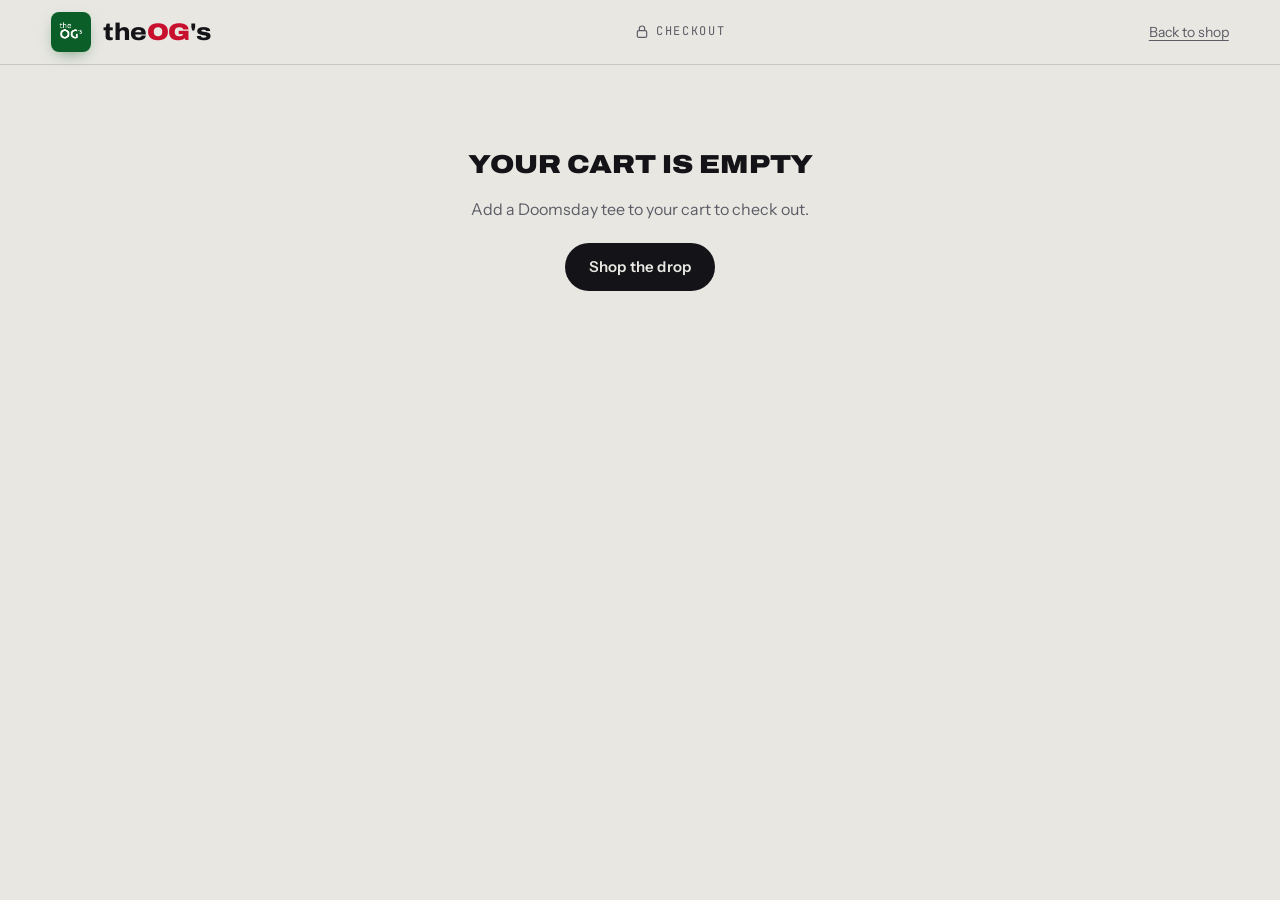
==== checkout.html @ 564b3a35 "Add cart, checkout and order confirmation for the Doomsday drop Customers can add tees to a cart, th" ====
<!doctype html>
<html lang="en">
<head>
  <meta charset="utf-8">
  <meta name="viewport" content="width=device-width, initial-scale=1, viewport-fit=cover">
  <title>Checkout · theOG's</title>
  <meta name="robots" content="noindex">
  <meta name="theme-color" content="#0B5E27">
  <link rel="icon" href="assets/favicon.png" type="image/png">
  <link rel="apple-touch-icon" href="assets/apple-touch-icon.png">
  <link rel="preconnect" href="https://fonts.googleapis.com">
  <link rel="preconnect" href="https://fonts.gstatic.com" crossorigin>
  <link rel="stylesheet" href="https://fonts.googleapis.com/css2?family=Archivo:wdth,wght@62..125,400..900&family=Instrument+Sans:wght@400;500;600&family=JetBrains+Mono:wght@400;500&display=swap">
  <link rel="stylesheet" href="css/styles.css">
</head>
<body class="co-page">
  <header class="nav scrolled">
    <div class="nav__inner">
      <a href="index.html" class="logo" aria-label="theOG's home">
        <img src="assets/logo-green.png" alt="" width="44" height="44">
        <span class="logo__word">the<b>OG</b>'s</span>
      </a>
      <p class="co-secure mono">
        <svg viewBox="0 0 24 24" aria-hidden="true"><rect x="5" y="10" width="14" height="10" rx="2"/><path d="M8 10V7a4 4 0 0 1 8 0v3"/></svg>
        Checkout
      </p>
      <a class="link co-back" href="index.html#cart">Back to shop</a>
    </div>
  </header>

  <main class="checkout" id="checkout">
    <div class="co__main">
      <ol class="steps mono" aria-label="Checkout steps">
        <li data-step="details" aria-current="step"><span>1</span>Details</li>
        <li data-step="review"><span>2</span>Review</li>
        <li data-step="pay"><span>3</span>Payment</li>
      </ol>

      <!-- Step 1: contact and delivery address -->
      <form class="co__step" id="stepDetails" novalidate>
        <fieldset class="co__box">
          <legend>Contact</legend>
          <div class="grid2">
            <div class="field span2">
              <label for="fName">Full name</label>
              <input id="fName" name="name" autocomplete="name" required maxlength="60">
              <small class="err"></small>
            </div>
            <div class="field">
              <label for="fMobile">Mobile number</label>
              <div class="prefix"><span>+91</span><input id="fMobile" name="mobile" type="tel" inputmode="numeric" autocomplete="tel-national" placeholder="98765 43210" required maxlength="16"></div>
              <small class="err"></small>
              <small class="hintline">We'll confirm your order on WhatsApp at this number.</small>
            </div>
            <div class="field">
              <label for="fEmail">Email <span class="opt">optional</span></label>
              <input id="fEmail" name="email" type="email" autocomplete="email" maxlength="80">
              <small class="err"></small>
            </div>
          </div>
        </fieldset>

        <fieldset class="co__box">
          <legend>Delivery address</legend>
          <p class="co__zone mono">We deliver to Andhra Pradesh, Telangana, Karnataka, Tamil Nadu, Kerala and Puducherry.</p>
          <div class="grid2">
            <div class="field">
              <label for="fPin">Pincode</label>
              <input id="fPin" name="pincode" inputmode="numeric" autocomplete="postal-code" required maxlength="6" placeholder="6 digits">
              <small class="err"></small>
            </div>
            <div class="field">
              <label for="fState">State</label>
              <select id="fState" name="state" autocomplete="address-level1" required>
                <option value="">Choose your state</option>
              </select>
              <small class="err"></small>
            </div>
            <div class="field span2">
              <label for="fHouse">Flat, house no., building</label>
              <input id="fHouse" name="house" autocomplete="address-line1" required maxlength="100">
              <small class="err"></small>
            </div>
            <div class="field span2">
              <label for="fArea">Area, street, locality</label>
              <input id="fArea" name="area" autocomplete="address-line2" required maxlength="100">
              <small class="err"></small>
            </div>
            <div class="field">
              <label for="fLandmark">Landmark <span class="opt">optional</span></label>
              <input id="fLandmark" name="landmark" maxlength="80" placeholder="Near…">
              <small class="err"></small>
            </div>
            <div class="field">
              <label for="fCity">Town or city</label>
              <input id="fCity" name="city" autocomplete="address-level2" required maxlength="50">
              <small class="err"></small>
            </div>
          </div>
          <div class="choice-row" role="radiogroup" aria-label="Address type">
            <label class="chip"><input type="radio" name="type" value="Home" checked><span>Home</span></label>
            <label class="chip"><input type="radio" name="type" value="Work"><span>Work</span></label>
          </div>
          <label class="check"><input type="checkbox" id="fRemember" checked> Save these details on this device for next time</label>
        </fieldset>

        <button class="btn btn--solid btn--block co__next" type="submit">Continue to review</button>
      </form>

      <!-- Step 2: review -->
      <section class="co__step" id="stepReview" hidden aria-labelledby="reviewTitle">
        <div class="co__box">
          <div class="co__boxhead"><h2 id="reviewTitle" class="co__h">Deliver to</h2><button class="link" data-goto="details">Edit</button></div>
          <div id="reviewAddress" class="addr"></div>
        </div>
        <div class="co__box">
          <div class="co__boxhead"><h2 class="co__h">Items</h2><a class="link" href="index.html#cart">Edit cart</a></div>
          <ul class="lines lines--review" id="reviewItems"></ul>
          <p class="co__eta mono">Ships in 3 to 5 working days. We'll share tracking on WhatsApp.</p>
        </div>
        <button class="btn btn--solid btn--block co__next" data-goto="pay">Continue to payment</button>
      </section>

      <!-- Step 3: payment and confirm -->
      <section class="co__step" id="stepPay" hidden aria-labelledby="payTitle">
        <div class="co__box">
          <h2 id="payTitle" class="co__h">Payment</h2>
          <div class="paybox" id="payBox"></div>
        </div>
        <p class="err co__payerr" id="payErr" role="alert"></p>
        <button class="btn btn--solid btn--block co__next co__confirm" id="confirmBtn"></button>
        <p class="co__fine">By placing this order you agree to pay the total shown. Questions? <a data-wa="Hi theOG's! I have a question about my order." href="https://wa.me/918897004533" target="_blank" rel="noopener">Ask us on WhatsApp</a>.</p>
      </section>

      <!-- Done -->
      <section class="co__step co__done" id="stepDone" hidden aria-labelledby="doneTitle" tabindex="-1"></section>

      <!-- Empty cart -->
      <section class="co__step co__empty" id="stepEmpty" hidden>
        <p class="empty__title">Your cart is empty</p>
        <p class="muted">Add a Doomsday tee to your cart to check out.</p>
        <a class="btn btn--solid" href="index.html#drop">Shop the drop</a>
      </section>
    </div>

    <aside class="co__summary" id="summary" aria-label="Order summary">
      <button class="co__sumtoggle" id="sumToggle" aria-expanded="false" aria-controls="sumBody">
        <span>Order summary</span><b id="sumTotalMini"></b>
      </button>
      <div class="co__sumbody" id="sumBody">
        <ul class="lines lines--mini" id="sumItems"></ul>
        <dl class="sum" id="sumTotals"></dl>
      </div>
    </aside>
  </main>

  <div class="toast" id="toast" role="status" aria-live="polite"></div>

  <script src="js/data.js"></script>
  <script src="js/store.js"></script>
  <script src="js/checkout.js"></script>
</body>
</html>
---- css/styles.css ----
/* theOG's — layout: concrete-grey studio wall, expanded heavy type, Doom green (from the Doomsday prints) as the one accent; the wordmark's OG turns from blue to green as you scroll. */
:root {
  --bg: #E8E7E2;
  --surface: #F4F3EF;
  --tile: #DCDBD5;
  --fg: #141418;
  --muted: #5C5D66;
  --line: rgba(20, 20, 24, .14);
  --accent: #0B5E27;
  --accent-ink: #FFFFFF;
  --brand: #0B5E27;
  --brand-deep: #063F19;
  --bone: #E6E1D6;
  --ink: #141418;
  --og-red: #C8102E;
  --danger: #B3261E;
  --ok: #1D7A45;
  --scrim: rgba(12, 12, 16, .45);

  --f-display: "Archivo", "Arial Black", "Helvetica Neue", Arial, sans-serif;
  --f-body: "Instrument Sans", "Helvetica Neue", Arial, system-ui, sans-serif;
  --f-mono: "JetBrains Mono", ui-monospace, SFMono-Regular, Menlo, Consolas, monospace;

  --gutter: clamp(16px, 4vw, 56px);
  --max: 1360px;
  --radius: 4px;
  --ease: cubic-bezier(.2, .7, .1, 1);
  --nav-h: 64px;
  color-scheme: light;
}
@media (prefers-color-scheme: dark) {
  :root:not([data-theme="light"]) {
    --bg: #111114; --surface: #19191E; --tile: #202027; --fg: #ECEBE6; --muted: #9D9DA7;
    --line: rgba(236, 235, 230, .14); --accent: #3FC36B; --accent-ink: #04140A; --og-red: #FF4D5E;
    --danger: #FF8A80; --ok: #6FD39A; --scrim: rgba(0, 0, 0, .6); color-scheme: dark;
  }
}
:root[data-theme="dark"] {
  --bg: #111114; --surface: #19191E; --tile: #202027; --fg: #ECEBE6; --muted: #9D9DA7;
  --line: rgba(236, 235, 230, .14); --accent: #3FC36B; --accent-ink: #04140A; --og-red: #FF4D5E;
  --danger: #FF8A80; --ok: #6FD39A; --scrim: rgba(0, 0, 0, .6); color-scheme: dark;
}

*, *::before, *::after { box-sizing: border-box; }
[hidden] { display: none !important; }
html { scroll-behavior: smooth; scroll-padding-top: calc(var(--nav-h) + 16px); -webkit-text-size-adjust: 100%; }
body {
  margin: 0; background: var(--bg); color: var(--fg);
  font: 400 16px/1.6 var(--f-body); overflow-x: hidden;
  -webkit-font-smoothing: antialiased;
  transition: background-color .4s var(--ease), color .4s var(--ease);
}
body.locked { overflow: hidden; }
img, svg { max-width: 100%; display: block; }
a { color: inherit; }
button, input, select, textarea { font: inherit; color: inherit; }
button { cursor: pointer; background: none; border: 0; padding: 0; }
h1, h2, h3 { text-wrap: balance; margin: 0; }
p { margin: 0; }
:focus-visible { outline: 2px solid var(--accent); outline-offset: 3px; }
.sr { position: absolute; width: 1px; height: 1px; overflow: hidden; clip: rect(0 0 0 0); white-space: nowrap; }
.mono { font-family: var(--f-mono); font-size: 12px; letter-spacing: .02em; }
.eyebrow { text-transform: uppercase; letter-spacing: .14em; color: var(--muted); }
.muted { color: var(--muted); }
.skip { position: absolute; left: 16px; top: -60px; z-index: 100; background: var(--accent); color: var(--accent-ink); padding: 8px 14px; border-radius: var(--radius); }
.skip:focus { top: 12px; }

/* Buttons */
.btn {
  display: inline-flex; align-items: center; justify-content: center; gap: 8px;
  min-height: 48px; padding: 0 24px; border-radius: 999px; text-decoration: none;
  font-weight: 600; font-size: 15px; letter-spacing: .01em; position: relative; overflow: hidden;
  transition: transform .25s var(--ease), background-color .25s, color .25s, border-color .25s;
}
.btn:active { transform: scale(.97); }
.btn--solid { background: var(--fg); color: var(--bg); }
.btn--solid:hover { background: var(--accent); color: var(--accent-ink); }
.btn--ghost { border: 1.5px solid var(--fg); }
.btn--ghost:hover { background: var(--fg); color: var(--bg); }
.btn--block { width: 100%; }
.btn--sm { min-height: 40px; padding: 0 18px; font-size: 14px; }
.btn svg { width: 18px; height: 18px; fill: none; stroke: currentColor; stroke-width: 1.8; stroke-linecap: round; stroke-linejoin: round; }
.btn[disabled] { opacity: .45; pointer-events: none; }
.link { text-decoration: underline; text-underline-offset: 3px; font-size: 14px; color: var(--muted); }
.link:hover { color: var(--fg); }
.icon-btn {
  width: 44px; height: 44px; border-radius: 50%; display: inline-grid; place-items: center; position: relative;
  transition: background-color .2s;
}
.icon-btn:hover { background: var(--line); }
.icon-btn svg { width: 22px; height: 22px; fill: none; stroke: currentColor; stroke-width: 1.7; stroke-linecap: round; stroke-linejoin: round; }
.count {
  position: absolute; top: 4px; right: 2px; min-width: 18px; height: 18px; padding: 0 5px; border-radius: 9px;
  background: var(--accent); color: var(--accent-ink); font: 600 11px/18px var(--f-body); text-align: center;
}
.count.bump { animation: bump .4s var(--ease); }
@keyframes bump { 40% { transform: scale(1.35); } }

/* Ticker */
.ticker { background: var(--fg); color: var(--bg); overflow: hidden; font: 500 12px/1 var(--f-mono); text-transform: uppercase; letter-spacing: .1em; }
.ticker__track { display: flex; width: max-content; animation: marquee 32s linear infinite; }
.ticker span { padding: 10px 28px; white-space: nowrap; }
.ticker span::before { content: "●"; margin-right: 28px; color: var(--accent); }
@keyframes marquee { to { transform: translateX(-50%); } }

/* Nav */
.nav {
  position: sticky; top: env(safe-area-inset-top, 0px); z-index: 40;
  background: color-mix(in srgb, var(--bg) 82%, transparent);
  backdrop-filter: saturate(1.4) blur(14px); -webkit-backdrop-filter: saturate(1.4) blur(14px);
  border-bottom: 1px solid transparent; transition: border-color .3s, transform .4s var(--ease);
}
.nav.scrolled { border-bottom-color: var(--line); }
.nav.hide { transform: translateY(-100%); }
.nav__inner { max-width: var(--max); margin: 0 auto; padding-inline: var(--gutter); height: var(--nav-h); display: flex; align-items: center; gap: 24px; }
.logo { display: inline-flex; align-items: center; gap: 12px; text-decoration: none; }
.logo img { width: 40px; height: 40px; border-radius: 8px; box-shadow: 0 6px 16px -6px rgba(11, 94, 39, .6); transition: transform .4s var(--ease); }
.logo:hover img { transform: rotate(-6deg) scale(1.05); }
.logo__word { font: 800 24px/1 var(--f-display); font-stretch: 112%; letter-spacing: -.02em; }
.logo__word b, .footer__big b {
  font-weight: 900; color: var(--og-red);
}
.nav__cta { margin-left: 8px; }
.nav__links { display: flex; gap: 32px; margin-left: auto; }
.nav__links a { text-decoration: none; font-weight: 500; font-size: 15px; position: relative; padding: 6px 0; }
.nav__links a::after { content: ""; position: absolute; left: 0; right: 0; bottom: 0; height: 1.5px; background: currentColor; transform: scaleX(0); transform-origin: right; transition: transform .35s var(--ease); }
.nav__links a:hover::after, .nav__links a.active::after { transform: scaleX(1); transform-origin: left; }
.nav__actions { display: flex; align-items: center; gap: 2px; margin-left: 16px; }
.burger { display: none; }
.burger span { position: absolute; width: 20px; height: 1.7px; background: currentColor; transition: transform .3s var(--ease); }
.burger span:first-child { transform: translateY(-4px); }
.burger span:last-child { transform: translateY(4px); }
.burger[aria-expanded="true"] span:first-child { transform: rotate(45deg); }
.burger[aria-expanded="true"] span:last-child { transform: rotate(-45deg); }

/* Sections */
.section { max-width: var(--max); margin: 0 auto; padding-inline: var(--gutter); padding-block: clamp(64px, 9vw, 128px); }
.section__head { display: flex; justify-content: space-between; align-items: flex-end; gap: 24px; flex-wrap: wrap; margin-bottom: 32px; }
.section__head .eyebrow { margin-bottom: 12px; }
h2 { font: 900 clamp(36px, 6vw, 76px)/.92 var(--f-display); font-stretch: 118%; letter-spacing: -.035em; text-transform: uppercase; }
.section__note { color: var(--muted); font-size: 14px; }

/* Hero */
.hero {
  max-width: var(--max); margin: 0 auto; padding-inline: var(--gutter); padding-block: clamp(40px, 6vw, 88px) clamp(48px, 6vw, 80px);
  display: grid; grid-template-columns: minmax(0, 1.15fr) minmax(0, .85fr); gap: clamp(24px, 4vw, 64px); align-items: center;
}
.hero__copy { min-width: 0; container-type: inline-size; }
.hero__title { font: 900 clamp(40px, 7vw, 112px)/.84 var(--f-display); font-stretch: 125%; letter-spacing: -.045em; text-transform: uppercase; margin: 20px 0 28px; }
.hero__title .line { display: block; overflow: hidden; padding-bottom: .04em; }
.hero__title .line > span { display: inline-block; animation: rise 1s var(--ease) both; }
.hero__title .line:nth-child(2) > span { animation-delay: .08s; }
.hero__title .line:nth-child(3) > span { animation-delay: .16s; }
.outline { color: transparent; -webkit-text-stroke: 2px var(--fg); }
@supports (font-size: 1cqi) { .hero__title { font-size: min(14.2cqi, 128px); } }
@keyframes rise { from { transform: translateY(105%); } }
.hero__lede { max-width: 46ch; font-size: clamp(16px, 1.4vw, 19px); color: var(--muted); }
.hero__cta { display: flex; flex-wrap: wrap; gap: 12px; margin-top: 28px; }
.hero__specs { display: flex; flex-wrap: wrap; gap: 12px 36px; margin: 40px 0 0; padding-top: 20px; border-top: 1px solid var(--line); }
.hero__specs dt { color: var(--muted); text-transform: uppercase; letter-spacing: .1em; font-size: 11px; }
.hero__specs dd { margin: 4px 0 0; font-size: 14px; color: var(--fg); }

.hero__stage { position: relative; aspect-ratio: 4 / 5; max-width: 100%; min-width: 0; }
.stage__disc { position: absolute; inset: 4% 6% 10%; border-radius: 50%; overflow: hidden; background: var(--brand); animation: disc 1.2s var(--ease) both; box-shadow: 0 40px 80px -30px rgba(11, 94, 39, .55); }
.stage__disc img { width: 100%; height: 100%; object-fit: cover; transform: scale(1.02) translateY(-6%); }
@keyframes disc { from { transform: scale(.6); opacity: 0; } }
.stage__item { position: absolute; transition: transform .6s var(--ease); }
.stage__item img { width: 100%; aspect-ratio: 3 / 4; object-fit: cover; border-radius: 10px; border: 3px solid var(--surface); box-shadow: 0 30px 50px -20px rgba(0, 0, 0, .45); }
.stage__item--a { width: 42%; left: -2%; bottom: 0; animation: float 7s ease-in-out infinite; z-index: 2; }
.stage__item--a img { rotate: -6deg; }
.stage__item--b { width: 38%; right: -2%; bottom: 7%; animation: float 8s ease-in-out -3s infinite; }
.stage__item--b img { rotate: 5deg; }
@keyframes float { 50% { translate: 0 -10px; } }
.stage__tag {
  position: absolute; right: 2%; top: 4%; background: var(--surface); color: var(--fg); padding: 10px 12px; line-height: 1.5;
  border: 1px solid var(--line); border-radius: var(--radius); transform: rotate(4deg); font-size: 11px;
}

/* Band */
.band { border-block: 1px solid var(--line); overflow: hidden; padding-block: 18px; }
.band__track { display: flex; align-items: center; gap: 36px; width: max-content; animation: marquee 28s linear infinite reverse; }
.band span { font: 900 clamp(28px, 4.4vw, 56px)/1 var(--f-display); font-stretch: 125%; text-transform: uppercase; letter-spacing: -.03em; white-space: nowrap; }
.band span:nth-of-type(even) { color: transparent; -webkit-text-stroke: 1.5px var(--fg); }
.band i { font-style: normal; color: var(--accent); font-size: 28px; }

/* The drop */
.releases { display: grid; grid-template-columns: repeat(2, minmax(0, 1fr)); gap: clamp(16px, 2vw, 28px); align-items: start; }
.release { display: grid; background: var(--surface); border-radius: 10px; overflow: hidden; border: 1px solid var(--line); min-width: 0; }
.release__stage { position: relative; aspect-ratio: 3 / 4; overflow: hidden; background: #1C1C1E; touch-action: pan-y; }
.release__slides img {
  position: absolute; inset: 0; width: 100%; height: 100%; object-fit: cover; object-position: center 50%;
  opacity: 0; transform: scale(1.03); transition: opacity .5s var(--ease), transform 1.2s var(--ease);
}
.release__slides img.is-on { opacity: 1; transform: none; }
.release__stage:hover .release__slides img.is-on { transform: scale(1.03); }
.release__badge {
  position: absolute; left: 14px; top: 14px; z-index: 2; padding: 7px 12px; border-radius: 999px;
  background: var(--brand); color: #FFFFFF; text-transform: uppercase; letter-spacing: .08em; font-size: 11px;
  box-shadow: 0 8px 20px -8px rgba(11, 94, 39, .8);
}
.release__arrow {
  position: absolute; top: 50%; z-index: 2; width: 42px; height: 42px; border-radius: 50%; display: grid; place-items: center;
  background: rgba(255, 255, 255, .85); color: #141418; translate: 0 -50%; opacity: 0; transition: opacity .25s, transform .25s var(--ease);
}
.release__arrow svg { width: 20px; height: 20px; fill: none; stroke: currentColor; stroke-width: 2; stroke-linecap: round; stroke-linejoin: round; }
.release__arrow--prev { left: 12px; }
.release__arrow--next { right: 12px; }
.release__stage:hover .release__arrow, .release__arrow:focus-visible { opacity: 1; }
.release__arrow:hover { transform: scale(1.08); }
.release__thumbs { position: absolute; left: 0; right: 0; bottom: 12px; z-index: 2; display: flex; justify-content: center; gap: 8px; padding-inline: 12px; }
.thumb {
  width: 46px; aspect-ratio: 3 / 4; border-radius: 6px; overflow: hidden; border: 2px solid rgba(255, 255, 255, .45);
  opacity: .75; transition: opacity .2s, border-color .2s, transform .2s var(--ease);
}
.thumb img { width: 100%; height: 100%; object-fit: cover; }
.thumb:hover { opacity: 1; transform: translateY(-2px); }
.thumb[aria-pressed="true"] { opacity: 1; border-color: #FFFFFF; }
.release__info { padding: clamp(20px, 2.4vw, 32px); display: grid; gap: 20px; align-content: start; min-width: 0; }
.release__eyebrow { color: var(--muted); text-transform: uppercase; letter-spacing: .12em; margin-bottom: 8px; }
.release__info h3 { font: 900 clamp(34px, 3.8vw, 52px)/.95 var(--f-display); font-stretch: 120%; text-transform: uppercase; letter-spacing: -.03em; }
.release__line { color: var(--muted); margin-top: 10px; max-width: 46ch; }
.price { display: flex; align-items: baseline; flex-wrap: wrap; gap: 6px 14px; }
.price__now { font: 900 clamp(34px, 3.4vw, 44px)/1 var(--f-display); font-stretch: 112%; color: var(--accent); font-variant-numeric: tabular-nums; }
.price__was { font-size: 20px; color: var(--muted); text-decoration-thickness: 2px; font-variant-numeric: tabular-nums; }
.price__off { padding: 4px 8px; border-radius: 4px; background: color-mix(in srgb, var(--accent) 14%, transparent); color: var(--accent); text-transform: uppercase; letter-spacing: .06em; }
.specs { margin: 0; display: grid; grid-template-columns: repeat(2, minmax(0, 1fr)); border-top: 1px solid var(--line); }
.specs div { padding: 12px 0; border-bottom: 1px solid var(--line); display: grid; gap: 2px; }
.specs div:nth-child(odd) { padding-right: 12px; }
.specs dt { color: var(--muted); text-transform: uppercase; letter-spacing: .1em; font-size: 10.5px; }
.specs dd { margin: 0; font-size: 13.5px; color: var(--fg); }
.sizepick { display: grid; gap: 10px; }
.sizepick__label { font-size: 14px; }
.sizes { display: flex; flex-wrap: wrap; gap: 8px; }
.size {
  min-width: 56px; height: 46px; padding: 0 14px; border-radius: 6px; border: 1.5px solid var(--line); font-weight: 600; font-size: 15px;
  transition: background-color .2s, color .2s, border-color .2s, transform .2s var(--ease);
}
.size:hover { border-color: var(--fg); transform: translateY(-1px); }
.size[aria-checked="true"] { background: var(--fg); color: var(--bg); border-color: var(--fg); }
.sizes.shake { animation: shake .4s; }
@keyframes shake { 25% { transform: translateX(-6px); } 75% { transform: translateX(6px); } }
.sizepick__hint { font-size: 13px; color: var(--danger); min-height: 1em; }

/* About */
.about__grid { display: grid; grid-template-columns: minmax(0, 1.2fr) minmax(0, 1fr); gap: clamp(32px, 6vw, 96px); align-items: end; }
.about__copy { display: grid; gap: 18px; }
.about__copy h2 { font-size: clamp(32px, 4.6vw, 60px); margin-bottom: 8px; }
.about__copy p:not(.eyebrow) { color: var(--muted); max-width: 60ch; font-size: 17px; }
.about__mark { margin: 0; justify-self: center; width: min(100%, 360px); }
.about__mark img { width: 100%; height: auto; border-radius: 10px; transform: rotate(-4deg); box-shadow: 0 30px 60px -24px rgba(11, 94, 39, .55); transition: transform .6s var(--ease); }
.about__mark:hover img { transform: rotate(0deg) scale(1.02); }
.process { list-style: none; padding: 0; margin: clamp(48px, 7vw, 96px) 0 0; display: grid; grid-template-columns: repeat(4, minmax(0, 1fr)); gap: 16px; }
.process li { background: var(--surface); padding: 22px; border-radius: var(--radius); display: grid; gap: 8px; align-content: start; transition: transform .35s var(--ease); }
.process li:hover { transform: translateY(-4px); }
.process .mono { color: var(--accent); text-transform: uppercase; letter-spacing: .12em; }
.process h3 { font: 800 24px/1.1 var(--f-display); font-stretch: 115%; text-transform: uppercase; letter-spacing: -.02em; }
.process p { color: var(--muted); font-size: 14px; }

/* Contact */
.contact { border-top: 1px solid var(--line); }
.contact__grid { display: grid; grid-template-columns: minmax(0, 1fr) minmax(0, 1fr); gap: clamp(32px, 6vw, 96px); }
.contact h2 { margin: 12px 0 16px; }
.contact__lede { color: var(--muted); max-width: 44ch; }
.contact__list { margin: 32px 0 0; display: grid; gap: 14px; font-size: 14px; }
.contact__list div { display: grid; grid-template-columns: 110px minmax(0, 1fr); gap: 12px; padding-bottom: 14px; border-bottom: 1px solid var(--line); }
.contact__list dt { color: var(--muted); text-transform: uppercase; letter-spacing: .1em; font-size: 11px; padding-top: 2px; }
.contact__list dd { margin: 0; overflow-wrap: anywhere; }
.contact__list a { text-decoration: none; border-bottom: 1px solid var(--line); }
.contact__list a:hover { border-color: var(--accent); color: var(--accent); }
.contact__actions { display: flex; flex-wrap: wrap; gap: 10px; margin-top: 28px; }
.form { display: grid; gap: 18px; align-content: start; }
.field { display: grid; gap: 6px; align-content: start; }
.field label { font-size: 13px; font-weight: 600; }
.field input, .field select, .field textarea {
  width: 100%; border: 1px solid var(--line); background: var(--surface); border-radius: var(--radius); padding: 12px 14px; font-size: 15px;
  transition: border-color .2s, box-shadow .2s;
}
.field textarea { resize: vertical; min-height: 110px; }
.field input:focus, .field select:focus, .field textarea:focus { outline: none; border-color: var(--accent); box-shadow: 0 0 0 3px color-mix(in srgb, var(--accent) 22%, transparent); }
.field.invalid input, .field.invalid textarea { border-color: var(--danger); }
.err { color: var(--danger); font-size: 12.5px; min-height: 1em; }
.form .btn { justify-self: start; }
.form__ok { color: var(--ok); font-weight: 500; }

/* Join: full-bleed band over the hand-painted flags photo */
.join { position: relative; isolation: isolate; overflow: hidden; color: #FFFFFF; text-align: center; padding-inline: var(--gutter); padding-block: clamp(80px, 11vw, 150px); }
.join__bg {
  position: absolute; inset: -6% 0; z-index: -1;
  background: linear-gradient(180deg, rgba(4, 16, 8, .72) 0%, rgba(6, 70, 28, .66) 55%, rgba(4, 16, 8, .82) 100%), url("../assets/gallery/og-flags.jpg") center 52% / cover no-repeat;
  transform: translateY(var(--join-shift, 0px)); will-change: transform;
}
.join__inner { max-width: 760px; margin: 0 auto; display: grid; justify-items: center; gap: 16px; }
.join h2 { font-size: clamp(32px, 5.4vw, 68px); max-width: 16ch; text-shadow: 0 4px 30px rgba(0, 0, 0, .35); }
.join p { color: rgba(255, 255, 255, .86); max-width: 52ch; }
.join .join__eyebrow { color: rgba(255, 255, 255, .7); }
.join .btn--solid { background: #FFFFFF; color: var(--brand); }
.join .btn--solid:hover { background: var(--brand); color: #FFFFFF; }
.join .btn--ghost { border-color: rgba(255, 255, 255, .8); color: #FFFFFF; }
.join .btn--ghost:hover { background: #FFFFFF; color: var(--brand); }
.join__actions { display: flex; flex-wrap: wrap; justify-content: center; gap: 10px; margin-top: 8px; }

/* Footer */
.footer { overflow: hidden; padding-inline: var(--gutter); padding-block: 0 24px; }
.footer__big {
  font: 900 clamp(56px, 16.5vw, 250px)/.8 var(--f-display); font-stretch: 125%; letter-spacing: -.06em; text-align: center;
  margin: clamp(24px, 4vw, 48px) 0 24px; white-space: nowrap; color: var(--tile);
}
.footer__big b { color: var(--og-red); font-weight: 900; }
.footer__row { max-width: var(--max); margin: 0 auto; display: flex; justify-content: space-between; flex-wrap: wrap; gap: 12px; font-size: 13px; color: var(--muted); }
.footer__row nav { display: flex; gap: 20px; }
.footer__row a { text-decoration: none; }
.footer__row a:hover { color: var(--fg); }

/* Toast */
.toast {
  position: fixed; left: 50%; bottom: calc(24px + env(safe-area-inset-bottom, 0px)); z-index: 80; transform: translate(-50%, calc(100% + 48px));
  background: var(--fg); color: var(--bg); padding: 12px 20px; border-radius: 999px; font-size: 14px; font-weight: 500;
  transition: transform .45s var(--ease), visibility .45s; max-width: calc(100% - 32px); width: max-content; text-align: center;
  visibility: hidden;
}
.toast.show { transform: translate(-50%, 0); visibility: visible; }

/* Reveal on scroll: content is visible by default; JS only adds a gentle lift. */
.reveal { transition: transform .9s var(--ease), opacity .9s var(--ease); }
.reveal.pre { transform: translateY(24px); opacity: .001; }

/* Buy buttons on each tee */
.buy { display: grid; grid-template-columns: minmax(0, 1fr) minmax(0, 1.25fr); gap: 10px; }
.btn--buy { min-height: 54px; padding-inline: 14px; font-size: 15.5px; white-space: nowrap; }
.buy .btn--solid { background: var(--accent); color: var(--accent-ink); }
.buy .btn--solid:hover { background: var(--fg); color: var(--bg); }
.release__wa { justify-self: center; display: inline-flex; align-items: center; gap: 6px; font-size: 13.5px; color: var(--muted); text-underline-offset: 3px; }
.release__wa:hover { color: var(--fg); }
.release__wa svg { width: 16px; height: 16px; fill: none; stroke: currentColor; stroke-width: 1.8; stroke-linejoin: round; }

/* Cart drawer */
.drawer { position: fixed; inset: 0; z-index: 70; background: var(--scrim); opacity: 0; transition: opacity .35s var(--ease); }
.drawer.open { opacity: 1; }
.drawer__panel {
  position: absolute; top: 0; right: 0; bottom: 0; width: min(440px, 100%); background: var(--bg); display: flex; flex-direction: column;
  transform: translateX(100%); transition: transform .4s var(--ease); box-shadow: -30px 0 60px -30px rgba(0, 0, 0, .4);
  padding-top: env(safe-area-inset-top, 0px);
}
.drawer.open .drawer__panel { transform: none; }
.drawer__head { display: flex; align-items: center; justify-content: space-between; padding: 14px 12px 14px 24px; border-bottom: 1px solid var(--line); }
.drawer__head h2 { font-size: 26px; letter-spacing: -.02em; }
.drawer__body { flex: 1; overflow-y: auto; padding: 8px 24px; overscroll-behavior: contain; }
.drawer__foot { border-top: 1px solid var(--line); padding: 16px 24px calc(18px + env(safe-area-inset-bottom, 0px)); display: grid; gap: 14px; background: var(--surface); }
.drawer__note { text-align: center; color: var(--muted); text-transform: uppercase; letter-spacing: .08em; font-size: 10.5px; }
.btn--checkout { min-height: 54px; font-size: 16px; background: var(--accent); color: var(--accent-ink); }
.btn--checkout:hover { background: var(--fg); color: var(--bg); }

.lines { list-style: none; margin: 0; padding: 0; }
.line { display: grid; grid-template-columns: auto minmax(0, 1fr) auto; gap: 14px; align-items: start; padding: 16px 0; border-bottom: 1px solid var(--line); }
.line:last-child { border-bottom: 0; }
.line > img, .line__thumb img { width: 72px; aspect-ratio: 3 / 4; height: auto; object-fit: cover; border-radius: 6px; background: #1C1C1E; }
.line__info { display: grid; gap: 4px; min-width: 0; }
.line__name { font: 800 18px/1.1 var(--f-display); font-stretch: 112%; text-transform: uppercase; letter-spacing: -.01em; }
.line__meta { color: var(--muted); }
.line__end { display: grid; justify-items: end; gap: 2px; }
.line__price { font-weight: 600; font-variant-numeric: tabular-nums; }
.line__was { color: var(--muted); font-size: 13px; }
.line__remove { margin-top: 8px; font-size: 13px; color: var(--muted); text-decoration: underline; text-underline-offset: 3px; }
.line__remove:hover { color: var(--danger); }
.qty { display: inline-flex; align-items: center; margin-top: 8px; border: 1.5px solid var(--line); border-radius: 999px; width: max-content; }
.qty button { width: 36px; height: 34px; font-size: 18px; border-radius: 999px; }
.qty button:hover:not([disabled]) { background: var(--line); }
.qty button[disabled] { opacity: .3; cursor: default; }
.qty span { min-width: 24px; text-align: center; font-weight: 600; font-variant-numeric: tabular-nums; }
.empty { display: grid; justify-items: center; gap: 10px; text-align: center; padding: 64px 8px; }
.empty__title { font: 900 26px/1 var(--f-display); font-stretch: 115%; text-transform: uppercase; }
.empty .btn { margin-top: 10px; }

.sum { margin: 0; display: grid; gap: 8px; font-size: 14.5px; }
.sum div { display: flex; justify-content: space-between; gap: 12px; }
.sum dt { color: var(--muted); }
.sum dd { margin: 0; font-variant-numeric: tabular-nums; }
.sum__save dd { color: var(--accent); font-weight: 600; }
.sum__total { padding-top: 10px; border-top: 1px solid var(--line); font-size: 17px; }
.sum__total dt { color: var(--fg); font-weight: 600; }
.sum__total dd { font: 900 22px/1 var(--f-display); font-stretch: 112%; }

/* Checkout page */
.co-page .nav { position: sticky; }
.co-page .nav__inner { justify-content: space-between; }
.co-secure { display: inline-flex; align-items: center; gap: 6px; text-transform: uppercase; letter-spacing: .14em; color: var(--muted); }
.co-secure svg { width: 16px; height: 16px; fill: none; stroke: currentColor; stroke-width: 1.8; }
.checkout {
  max-width: 1120px; margin: 0 auto; padding: clamp(20px, 3vw, 40px) var(--gutter) 80px;
  display: grid; grid-template-columns: minmax(0, 1fr) minmax(0, 380px); gap: clamp(24px, 4vw, 56px); align-items: start;
}
.co-finished .checkout { grid-template-columns: minmax(0, 620px); justify-content: center; }
.co__main { display: grid; gap: 20px; min-width: 0; }
.steps { list-style: none; margin: 0 0 4px; padding: 0; display: flex; gap: 6px; text-transform: uppercase; letter-spacing: .1em; color: var(--muted); }
.steps li { flex: 1; display: flex; align-items: center; gap: 8px; padding-top: 10px; border-top: 3px solid var(--line); transition: border-color .3s, color .3s; }
.steps span { width: 22px; height: 22px; border-radius: 50%; display: grid; place-items: center; border: 1.5px solid currentColor; font-size: 11px; }
.steps li[aria-current="step"] { color: var(--fg); border-top-color: var(--fg); }
.steps li.done { color: var(--accent); border-top-color: var(--accent); }
.steps li.done span { background: var(--accent); border-color: var(--accent); color: var(--accent-ink); }
.co__step { display: grid; gap: 20px; }
.co__box { margin: 0; border: 1px solid var(--line); background: var(--surface); border-radius: 10px; padding: clamp(18px, 2.4vw, 28px); min-width: 0; }
fieldset.co__box { display: grid; gap: 16px; }
.co__box legend { float: left; width: 100%; padding: 0; margin-bottom: 4px; font: 900 22px/1 var(--f-display); font-stretch: 115%; text-transform: uppercase; letter-spacing: -.01em; }
.co__h { font: 900 22px/1 var(--f-display); font-stretch: 115%; text-transform: uppercase; letter-spacing: -.01em; }
.co__boxhead { display: flex; justify-content: space-between; align-items: baseline; gap: 12px; margin-bottom: 12px; }
.co__zone { color: var(--muted); line-height: 1.5; padding: 10px 12px; border-radius: 6px; background: color-mix(in srgb, var(--accent) 9%, transparent); }
.grid2 { display: grid; grid-template-columns: repeat(2, minmax(0, 1fr)); gap: 14px 16px; }
.span2 { grid-column: 1 / -1; }
.field .opt { font-weight: 400; color: var(--muted); }
.field select { appearance: none; background-image: linear-gradient(45deg, transparent 50%, currentColor 50%), linear-gradient(135deg, currentColor 50%, transparent 50%); background-position: calc(100% - 20px) 52%, calc(100% - 15px) 52%; background-size: 5px 5px; background-repeat: no-repeat; padding-right: 36px; }
.field.invalid select { border-color: var(--danger); }
.prefix { display: flex; align-items: stretch; }
.prefix span { display: grid; place-items: center; padding: 0 12px; border: 1px solid var(--line); border-right: 0; border-radius: var(--radius) 0 0 var(--radius); background: var(--tile); font-weight: 600; font-size: 15px; }
.prefix input { border-radius: 0 var(--radius) var(--radius) 0; }
.field.invalid .prefix input { border-color: var(--danger); }
.co__box .err { min-height: 0; }
.co__box .err:empty { display: none; }
.hintline { color: var(--muted); font-size: 12.5px; }
.field.invalid .hintline { display: none; }
.choice-row { display: flex; gap: 8px; }
.chip input, .payopt input { position: absolute; opacity: 0; pointer-events: none; }
.chip span { display: inline-block; padding: 8px 18px; border-radius: 999px; border: 1.5px solid var(--line); font-size: 14px; font-weight: 600; cursor: pointer; transition: all .2s; }
.chip input:checked + span { background: var(--fg); color: var(--bg); border-color: var(--fg); }
.chip input:focus-visible + span { outline: 2px solid var(--accent); outline-offset: 2px; }
.check { display: flex; align-items: center; gap: 10px; font-size: 14px; color: var(--muted); cursor: pointer; }
.check input { width: 18px; height: 18px; accent-color: var(--accent); }
.co__next { min-height: 56px; font-size: 16px; background: var(--accent); color: var(--accent-ink); }
.co__next:hover { background: var(--fg); color: var(--bg); }
.co__next[disabled] { opacity: .6; }
.addr { display: grid; gap: 4px; }
.addr .mono { color: var(--muted); margin-top: 4px; }
.tag { display: inline-block; margin-left: 6px; padding: 2px 8px; border-radius: 4px; background: var(--tile); text-transform: uppercase; font-size: 10.5px; vertical-align: 2px; }
.lines--review .line > img { width: 64px; }
.co__eta { color: var(--muted); margin-top: 8px; }
.paybox { display: grid; gap: 10px; margin-top: 14px; }
.payopt { position: relative; display: flex; align-items: center; gap: 14px; padding: 16px; border: 1.5px solid var(--line); border-radius: 8px; }
.payopt span { display: grid; gap: 3px; flex: 1; }
.payopt small { color: var(--muted); font-size: 13.5px; line-height: 1.45; }
.payopt.is-on { border-color: var(--accent); background: color-mix(in srgb, var(--accent) 7%, transparent); }
.payopt.is-on::before { content: ""; flex: none; width: 18px; height: 18px; border-radius: 50%; border: 5px solid var(--accent); }
.payopt--soon { opacity: .6; }
.payopt--soon::before { content: ""; flex: none; width: 18px; height: 18px; border-radius: 50%; border: 1.5px solid var(--line); }
.payopt em { font-style: normal; padding: 4px 8px; border-radius: 4px; background: var(--tile); text-transform: uppercase; letter-spacing: .06em; font-size: 10.5px; white-space: nowrap; }
.co__payerr:empty { display: none; }
.co__fine { font-size: 13px; color: var(--muted); text-align: center; }

.co__summary { position: sticky; top: calc(var(--nav-h) + 20px); border: 1px solid var(--line); background: var(--surface); border-radius: 10px; padding: 22px; }
.co__sumtoggle { display: none; }
.co__sumbody { display: grid; gap: 14px; }
.lines--mini .line { grid-template-columns: auto minmax(0, 1fr) auto; padding: 12px 0; align-items: center; }
.done__box .lines--mini .line { grid-template-columns: minmax(0, 1fr) auto; }
.line__thumb { position: relative; }
.line__thumb img { width: 52px; }
.line__thumb b { position: absolute; top: -7px; right: -7px; min-width: 20px; height: 20px; border-radius: 10px; background: var(--fg); color: var(--bg); font-size: 11px; display: grid; place-items: center; padding: 0 5px; }
.lines--mini .line__name { font-size: 15px; }

.co__done { justify-items: center; text-align: center; gap: 16px; outline: none; }
.co__done h1 { font: 900 clamp(34px, 6vw, 56px)/.95 var(--f-display); font-stretch: 118%; text-transform: uppercase; letter-spacing: -.03em; }
.done__badge { width: 72px; height: 72px; border-radius: 50%; background: var(--accent); color: var(--accent-ink); display: grid; place-items: center; animation: pop .6s var(--ease) both; }
.done__badge svg { width: 36px; height: 36px; fill: none; stroke: currentColor; stroke-width: 2.4; stroke-linecap: round; stroke-linejoin: round; }
@keyframes pop { from { transform: scale(.4); opacity: 0; } }
.done__lede { color: var(--muted); max-width: 48ch; }
.done__lede b { color: var(--fg); }
.btn--wa { min-height: 56px; font-size: 16px; background: #1FA855; color: #FFFFFF; max-width: 420px; }
.btn--wa:hover { background: var(--fg); color: var(--bg); }
.done__box { width: 100%; text-align: left; display: grid; gap: 12px; }
.done__addr { font-size: 14px; color: var(--muted); }
.done__addr b { color: var(--fg); }
.co__empty { justify-items: center; text-align: center; padding: 48px 0; }

@media (max-width: 860px) {
  .checkout { grid-template-columns: minmax(0, 1fr); }
  .co__summary { position: static; order: -1; padding: 0; overflow: hidden; }
  .co__sumtoggle { display: flex; width: 100%; justify-content: space-between; align-items: center; padding: 16px 18px; font-weight: 600; font-size: 15px; }
  .co__sumtoggle span::after { content: "▾"; margin-left: 8px; display: inline-block; transition: transform .3s; }
  .co__sumtoggle[aria-expanded="true"] span::after { transform: rotate(180deg); }
  .co__sumtoggle b { font: 900 18px/1 var(--f-display); }
  .co__sumbody { display: none; padding: 0 18px 18px; }
  .co__summary.open .co__sumbody { display: grid; }
}
@media (max-width: 520px) {
  .grid2 { grid-template-columns: minmax(0, 1fr); }
  .buy { grid-template-columns: minmax(0, 1fr); }
  .steps { font-size: 10.5px; }
  .co-secure { display: none; }
}

/* Responsive */
@media (max-width: 1080px) {
  .process { grid-template-columns: repeat(2, minmax(0, 1fr)); }
}
@media (max-width: 860px) {
  :root { --nav-h: 58px; }
  .burger { display: inline-grid; }
  .nav__links {
    position: fixed; left: 0; right: 0; top: calc(env(safe-area-inset-top, 0px) + var(--nav-h) + 34px); bottom: 0; z-index: 39;
    flex-direction: column; gap: 0; padding: 24px var(--gutter); margin: 0; background: var(--bg);
    transform: translateY(-8px); opacity: 0; visibility: hidden; transition: opacity .3s, transform .4s var(--ease), visibility .3s;
  }
  .nav__links.open { opacity: 1; transform: none; visibility: visible; }
  .nav__links a { font: 900 40px/1.2 var(--f-display); font-stretch: 120%; text-transform: uppercase; letter-spacing: -.03em; padding: 10px 0; border-bottom: 1px solid var(--line); }
  .nav__links a::after { display: none; }
  .nav__actions { margin-left: auto; }
  .hero { grid-template-columns: minmax(0, 1fr); }
  .hero__stage { max-width: 440px; width: 100%; justify-self: center; order: -1; aspect-ratio: 1 / 1; }
  .about__grid, .contact__grid { grid-template-columns: minmax(0, 1fr); }
  .releases { grid-template-columns: minmax(0, 1fr); }
  .nav__cta { display: none; }
}
@media (max-width: 640px) {
  .process { grid-template-columns: minmax(0, 1fr); }
  .logo__word { font-size: 21px; }
  .logo img { width: 34px; height: 34px; }
  .contact__list div { grid-template-columns: minmax(0, 1fr); gap: 2px; }
}
@media (prefers-reduced-motion: reduce) {
  *, *::before, *::after { animation-duration: .01ms !important; animation-iteration-count: 1 !important; transition-duration: .01ms !important; scroll-behavior: auto !important; }
  .ticker__track, .band__track { animation: none; }
}
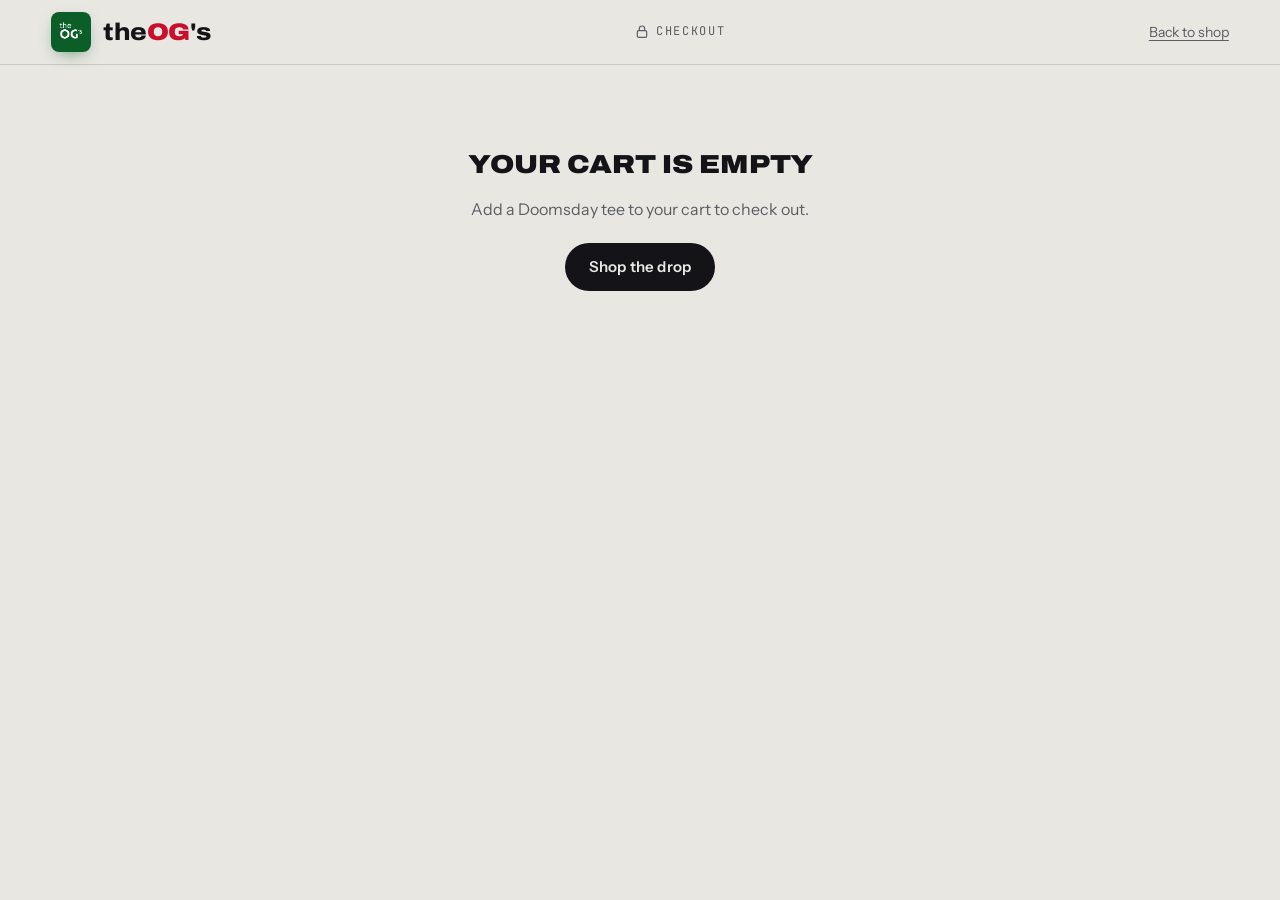
==== commit 33e2c824: "Raise prices to 799 and 769, add a ₹100 coupon at checkout Doomsday goes to ₹799 and RDJ Doom to ₹76" ====
--- a/checkout.html
+++ b/checkout.html
@@ -149,6 +149,15 @@
       </button>
       <div class="co__sumbody" id="sumBody">
         <ul class="lines lines--mini" id="sumItems"></ul>
+        <form class="coupon" id="couponForm" novalidate hidden>
+          <label for="fCoupon">Coupon code</label>
+          <div class="coupon__row">
+            <input id="fCoupon" autocomplete="off" autocapitalize="characters" spellcheck="false" maxlength="20" placeholder="Enter code">
+            <button class="btn btn--ghost btn--sm" type="submit">Apply</button>
+          </div>
+          <small class="err" id="couponErr" role="alert"></small>
+        </form>
+        <div class="coupon coupon--on" id="couponOn" hidden></div>
         <dl class="sum" id="sumTotals"></dl>
       </div>
     </aside>
--- a/css/styles.css
+++ b/css/styles.css
@@ -106,10 +106,16 @@
 /* Nav */
 .nav {
   position: sticky; top: env(safe-area-inset-top, 0px); z-index: 40;
+  border-bottom: 1px solid transparent; transition: border-color .3s, transform .4s var(--ease);
+}
+/* The frosted background sits on a pseudo-element: a backdrop-filter on .nav itself
+   would trap the fixed phone menu inside the header bar. */
+.nav::before {
+  content: ""; position: absolute; inset: 0; z-index: -1;
   background: color-mix(in srgb, var(--bg) 82%, transparent);
   backdrop-filter: saturate(1.4) blur(14px); -webkit-backdrop-filter: saturate(1.4) blur(14px);
-  border-bottom: 1px solid transparent; transition: border-color .3s, transform .4s var(--ease);
-}
+}
+.nav.menu-open::before { background: var(--bg); }
 .nav.scrolled { border-bottom-color: var(--line); }
 .nav.hide { transform: translateY(-100%); }
 .nav__inner { max-width: var(--max); margin: 0 auto; padding-inline: var(--gutter); height: var(--nav-h); display: flex; align-items: center; gap: 24px; }
@@ -329,6 +335,18 @@
 .btn--buy { min-height: 54px; padding-inline: 14px; font-size: 15.5px; white-space: nowrap; }
 .buy .btn--solid { background: var(--accent); color: var(--accent-ink); }
 .buy .btn--solid:hover { background: var(--fg); color: var(--bg); }
+.release__coupon { display: flex; align-items: center; gap: 8px; margin-top: -8px; font-size: 14px; font-weight: 500; color: var(--fg); }
+.release__coupon svg { width: 20px; height: 20px; flex: none; fill: none; stroke: var(--accent); stroke-width: 1.7; stroke-linejoin: round; }
+.coupon { display: grid; gap: 6px; padding-top: 4px; }
+.coupon label { font-size: 13px; font-weight: 600; }
+.coupon__row { display: flex; gap: 8px; }
+.coupon__row input { flex: 1; min-width: 0; border: 1px solid var(--line); background: var(--bg); border-radius: var(--radius); padding: 10px 12px; font-size: 16px; text-transform: uppercase; letter-spacing: .06em; }
+.coupon__row input::placeholder { text-transform: none; letter-spacing: 0; }
+.coupon__row input:focus { outline: none; border-color: var(--accent); box-shadow: 0 0 0 3px color-mix(in srgb, var(--accent) 22%, transparent); }
+.coupon .err:empty { display: none; }
+.coupon--on { display: flex; align-items: center; justify-content: space-between; gap: 10px; padding: 10px 12px; border-radius: 6px; background: color-mix(in srgb, var(--accent) 10%, transparent); color: var(--accent); font-size: 14px; }
+.coupon--on[hidden] { display: none; }
+.coupon--on b { letter-spacing: .04em; }
 .release__wa { justify-self: center; display: inline-flex; align-items: center; gap: 6px; font-size: 13.5px; color: var(--muted); text-underline-offset: 3px; }
 .release__wa:hover { color: var(--fg); }
 .release__wa svg { width: 16px; height: 16px; fill: none; stroke: currentColor; stroke-width: 1.8; stroke-linejoin: round; }
@@ -351,9 +369,9 @@
 .btn--checkout:hover { background: var(--fg); color: var(--bg); }
 
 .lines { list-style: none; margin: 0; padding: 0; }
-.line { display: grid; grid-template-columns: auto minmax(0, 1fr) auto; gap: 14px; align-items: start; padding: 16px 0; border-bottom: 1px solid var(--line); }
-.line:last-child { border-bottom: 0; }
-.line > img, .line__thumb img { width: 72px; aspect-ratio: 3 / 4; height: auto; object-fit: cover; border-radius: 6px; background: #1C1C1E; }
+.cline { display: grid; grid-template-columns: auto minmax(0, 1fr) auto; gap: 14px; align-items: start; padding: 16px 0; border-bottom: 1px solid var(--line); }
+.cline:last-child { border-bottom: 0; }
+.cline > img, .line__thumb img { width: 72px; aspect-ratio: 3 / 4; height: auto; object-fit: cover; border-radius: 6px; background: #1C1C1E; }
 .line__info { display: grid; gap: 4px; min-width: 0; }
 .line__name { font: 800 18px/1.1 var(--f-display); font-stretch: 112%; text-transform: uppercase; letter-spacing: -.01em; }
 .line__meta { color: var(--muted); }
@@ -430,7 +448,7 @@
 .addr { display: grid; gap: 4px; }
 .addr .mono { color: var(--muted); margin-top: 4px; }
 .tag { display: inline-block; margin-left: 6px; padding: 2px 8px; border-radius: 4px; background: var(--tile); text-transform: uppercase; font-size: 10.5px; vertical-align: 2px; }
-.lines--review .line > img { width: 64px; }
+.lines--review .cline > img { width: 64px; }
 .co__eta { color: var(--muted); margin-top: 8px; }
 .paybox { display: grid; gap: 10px; margin-top: 14px; }
 .payopt { position: relative; display: flex; align-items: center; gap: 14px; padding: 16px; border: 1.5px solid var(--line); border-radius: 8px; }
@@ -447,8 +465,8 @@
 .co__summary { position: sticky; top: calc(var(--nav-h) + 20px); border: 1px solid var(--line); background: var(--surface); border-radius: 10px; padding: 22px; }
 .co__sumtoggle { display: none; }
 .co__sumbody { display: grid; gap: 14px; }
-.lines--mini .line { grid-template-columns: auto minmax(0, 1fr) auto; padding: 12px 0; align-items: center; }
-.done__box .lines--mini .line { grid-template-columns: minmax(0, 1fr) auto; }
+.lines--mini .cline { grid-template-columns: auto minmax(0, 1fr) auto; padding: 12px 0; align-items: center; }
+.done__box .lines--mini .cline { grid-template-columns: minmax(0, 1fr) auto; }
 .line__thumb { position: relative; }
 .line__thumb img { width: 52px; }
 .line__thumb b { position: absolute; top: -7px; right: -7px; min-width: 20px; height: 20px; border-radius: 10px; background: var(--fg); color: var(--bg); font-size: 11px; display: grid; place-items: center; padding: 0 5px; }
@@ -485,6 +503,15 @@
   .co-secure { display: none; }
 }
 
+/* Phone bottom bar: a shortcut to the drop or the cart */
+.mbar {
+  display: none; position: fixed; left: 12px; right: 12px; bottom: calc(12px + env(safe-area-inset-bottom, 0px)); z-index: 50;
+  transform: translateY(calc(100% + 40px)); transition: transform .45s var(--ease); pointer-events: none;
+}
+.mbar.show { transform: none; pointer-events: auto; }
+.mbar .btn { flex: 1; min-height: 54px; font-size: 16px; background: var(--accent); color: var(--accent-ink); box-shadow: 0 14px 30px -12px rgba(0, 0, 0, .5); }
+.menu__extra { display: none; }
+
 /* Responsive */
 @media (max-width: 1080px) {
   .process { grid-template-columns: repeat(2, minmax(0, 1fr)); }
@@ -500,6 +527,18 @@
   .nav__links.open { opacity: 1; transform: none; visibility: visible; }
   .nav__links a { font: 900 40px/1.2 var(--f-display); font-stretch: 120%; text-transform: uppercase; letter-spacing: -.03em; padding: 10px 0; border-bottom: 1px solid var(--line); }
   .nav__links a::after { display: none; }
+  .nav__links { overflow-y: auto; overscroll-behavior: contain; padding-bottom: calc(24px + env(safe-area-inset-bottom, 0px)); }
+  .menu__extra { display: grid; gap: 10px; margin-top: 28px; }
+  .menu__extra .btn { width: 100%; }
+  .nav__links .menu__extra a { font: 600 16px/1 var(--f-body); text-transform: none; letter-spacing: 0; padding: 0 24px; border-bottom: 0; }
+  .nav__links .menu__extra .btn--ghost { border: 1.5px solid var(--fg); }
+  .field input, .field select, .field textarea { font-size: 16px; }
+  .release__wa { padding: 10px 12px; }
+  .contact__list a { display: inline-block; padding: 6px 0; }
+  .footer__row nav { flex-wrap: wrap; gap: 4px 20px; }
+  .footer__row nav a { padding: 10px 0; }
+  .release__arrow { opacity: 1; width: 38px; height: 38px; }
+  .mbar { display: flex; }
   .nav__actions { margin-left: auto; }
   .hero { grid-template-columns: minmax(0, 1fr); }
   .hero__stage { max-width: 440px; width: 100%; justify-self: center; order: -1; aspect-ratio: 1 / 1; }
@@ -512,6 +551,8 @@
   .logo__word { font-size: 21px; }
   .logo img { width: 34px; height: 34px; }
   .contact__list div { grid-template-columns: minmax(0, 1fr); gap: 2px; }
+  .hero__cta { flex-wrap: nowrap; }
+  .hero__cta .btn { flex: 1 1 0; padding-inline: 12px; white-space: nowrap; }
 }
 @media (prefers-reduced-motion: reduce) {
   *, *::before, *::after { animation-duration: .01ms !important; animation-iteration-count: 1 !important; transition-duration: .01ms !important; scroll-behavior: auto !important; }
